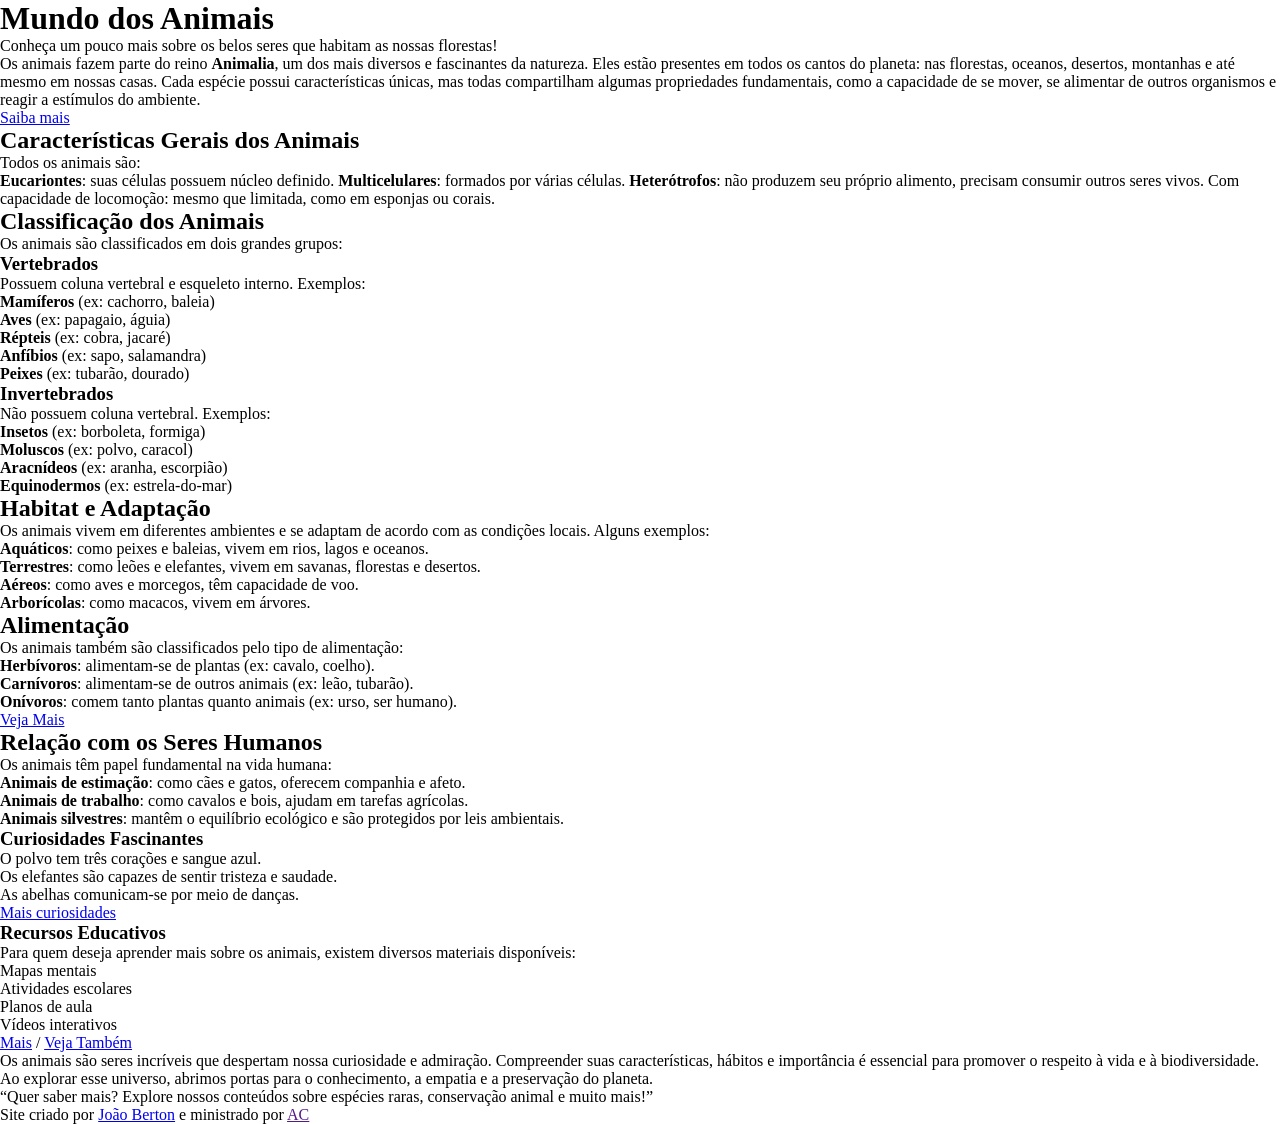
==== fauna.html @ 51085569 "Atualização pontual no conteúdo." ====
<!DOCTYPE html>
<html lang="pt-br">
<head>
    <meta charset="UTF-8">
    <meta name="viewport" content="width=device-width, initial-scale=1.0">
    <title>Projeto-fauna</title>
    <link rel="stylesheet" href="estilo.css">
</head>
<body>
    <header>
        <h1>Mundo dos Animais</h1>
        <p>
            Conheça um pouco mais sobre os belos seres que habitam as nossas florestas!
        </p> 
    </header>
    <section class="normal">
        Os animais fazem parte do reino <strong>Animalia</strong>, um dos mais diversos e fascinantes da natureza. Eles estão presentes em todos os cantos do planeta: nas florestas, oceanos, desertos, montanhas e até mesmo em nossas casas. Cada espécie possui características únicas, mas todas compartilham algumas propriedades fundamentais, como a capacidade de se mover, se alimentar de outros organismos e reagir a estímulos do ambiente. <br>
        <a href="https://brasilescola.uol.com.br/biologia/reino-animalia.htm" target="_blank">Saiba mais</a>
    </section>
<section class="imagem" id="img01">
        <h2>
            Características Gerais dos Animais
        </h2>
        Todos os animais são:
        <p>      <strong>Eucariontes</strong>: suas células possuem núcleo definido.
<strong>Multicelulares</strong>: formados por várias células.
<strong>Heterótrofos</strong>: não produzem seu próprio alimento, precisam consumir outros seres vivos.
        Com capacidade de locomoção: mesmo que limitada, como em esponjas ou corais.
        </p>
</section>
<section class="normal">
    <p>
         <h2>Classificação dos Animais</h2>
        Os animais são classificados em dois grandes grupos:
    </p>
    <p>
        <h3>Vertebrados</h3>
        Possuem coluna vertebral e esqueleto interno. Exemplos:
    </p>
    <strong>Mamíferos</strong> (ex: cachorro, baleia) <br>
    <strong>Aves</strong> (ex: papagaio, águia) <br>
    <strong>Répteis</strong> (ex: cobra, jacaré) <br>
    <strong>Anfíbios</strong> (ex: sapo, salamandra) <br>
    <strong>Peixes</strong> (ex: tubarão, dourado) <br>
    <p>
        <h3>Invertebrados</h3>
        Não possuem coluna vertebral. Exemplos:
    </p>
    <strong>Insetos</strong> (ex: borboleta, formiga) <br>
    <strong>Moluscos</strong> (ex: polvo, caracol) <br>
    <strong>Aracnídeos</strong> (ex: aranha, escorpião) <br>
<strong>Equinodermos</strong> (ex: estrela-do-mar) <br></section>
<section class="imagem" id="img02">
    <p>
        <h2>Habitat e Adaptação</h2>
        Os animais vivem em diferentes ambientes e se adaptam de acordo com as condições locais. Alguns exemplos:
    </p>
    <strong>Aquáticos</strong>: como peixes e baleias, vivem em rios, lagos e oceanos. <br>
    <strong>Terrestres</strong>: como leões e elefantes, vivem em savanas, florestas e desertos. <br>
    <strong>Aéreos</strong>: como aves e morcegos, têm capacidade de voo. <br>
    <strong>Arborícolas</strong>: como macacos, vivem em árvores. <br>
</section>
<section class="normal">
    <p>
        <h2>Alimentação</h2>
        Os animais também são classificados pelo tipo de alimentação:
    </p>
    <strong>Herbívoros</strong>: alimentam-se de plantas (ex: cavalo, coelho). <br>
    <strong>Carnívoros</strong>: alimentam-se de outros animais (ex: leão, tubarão). <br>
    <strong>Onívoros</strong>: comem tanto plantas quanto animais (ex: urso, ser humano).<br>
<a href="https://escolakids.uol.com.br/ciencias/alimentacao-dos-animais.htm" target="_blank">Veja Mais</a>
</section>
<section class="imagem" id="img03">
    <p>
        <h2>Relação com os Seres Humanos</h2>
        Os animais têm papel fundamental na vida humana:
    </p>
    <strong>Animais de estimação</strong>: como cães e gatos, oferecem companhia e afeto. <br>
    <strong>Animais de trabalho</strong>: como cavalos e bois, ajudam em tarefas agrícolas. <br>
    <strong>Animais silvestres</strong>: mantêm o equilíbrio ecológico e são protegidos por leis ambientais. <br>
        <h3>Curiosidades Fascinantes</h3>
        O polvo tem três corações e sangue azul.
        <br>
        Os elefantes são capazes de sentir tristeza e saudade.<br>
    As abelhas comunicam-se por meio de danças.<br> <a href="https://segredosdomundo.r7.com/curiosidades-sobre-animais/" target="_blank">Mais curiosidades</a></section>
    <section class="normal">
 <p>
        <h3> Recursos Educativos</h3>
        Para quem deseja aprender mais sobre os animais, existem diversos materiais disponíveis:
        </p>
        Mapas mentais<br>
        Atividades escolares<br>
        Planos de aula<br>
        Vídeos interativos<br>
         <a href="https://www.todamateria.com.br/fauna-e-flora/">Mais</a> / <a href="https://brasilescola.uol.com.br/geografia/biodiversidade.htm">Veja Também</a>
    <p>
        Os animais são seres incríveis que despertam nossa curiosidade e admiração. Compreender suas características, hábitos e importância é essencial para promover o respeito à vida e à biodiversidade. Ao explorar esse universo, abrimos portas para o conhecimento, a empatia e a preservação do planeta.
</p>
 “Quer saber mais? Explore nossos conteúdos sobre espécies raras, conservação animal e muito mais!” 
</section>
<footer>
     Site criado por <a href="https://joaobrton.github.io">João Berton</a> e ministrado por <a href="">AC</a>
</footer>
</body>
</html>
---- estilo.css ----
@charset "UTF-8";
@import url('https://fonts.googleapis.com/css2?family=Savate:ital,wght@0,200..900;1,200..900&display=swap');
@import url('https://fonts.googleapis.com/css2?family=Alegreya:ital,wght@0,400..900;1,400..900&display=swap');
:root {
    --fonte01:'Segoe UI', Tahoma, Geneva, Verdana, sans-serif ;
    --fonte02:"Savate", sans-serif;
    --fonte03:"Alegreya", serif;
}
* {
    margin: 0px;
    padding: 0px;
}
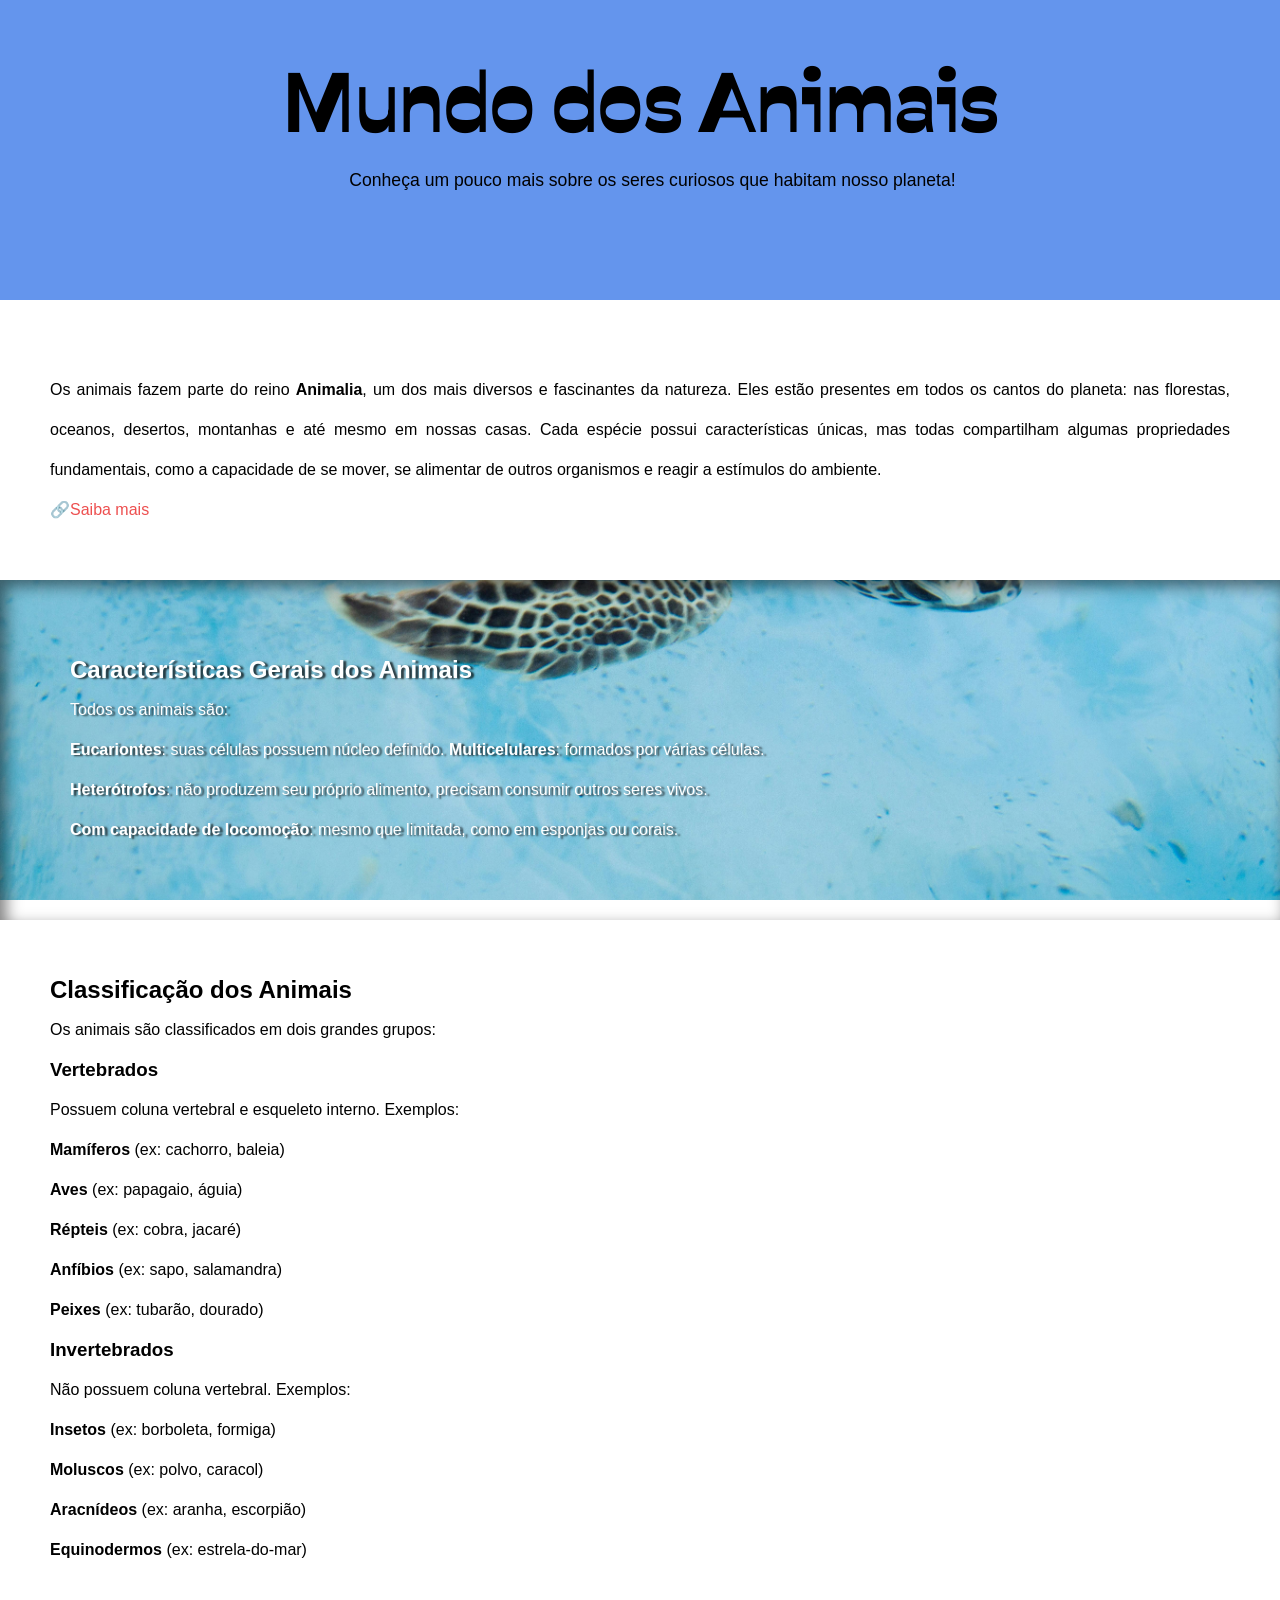
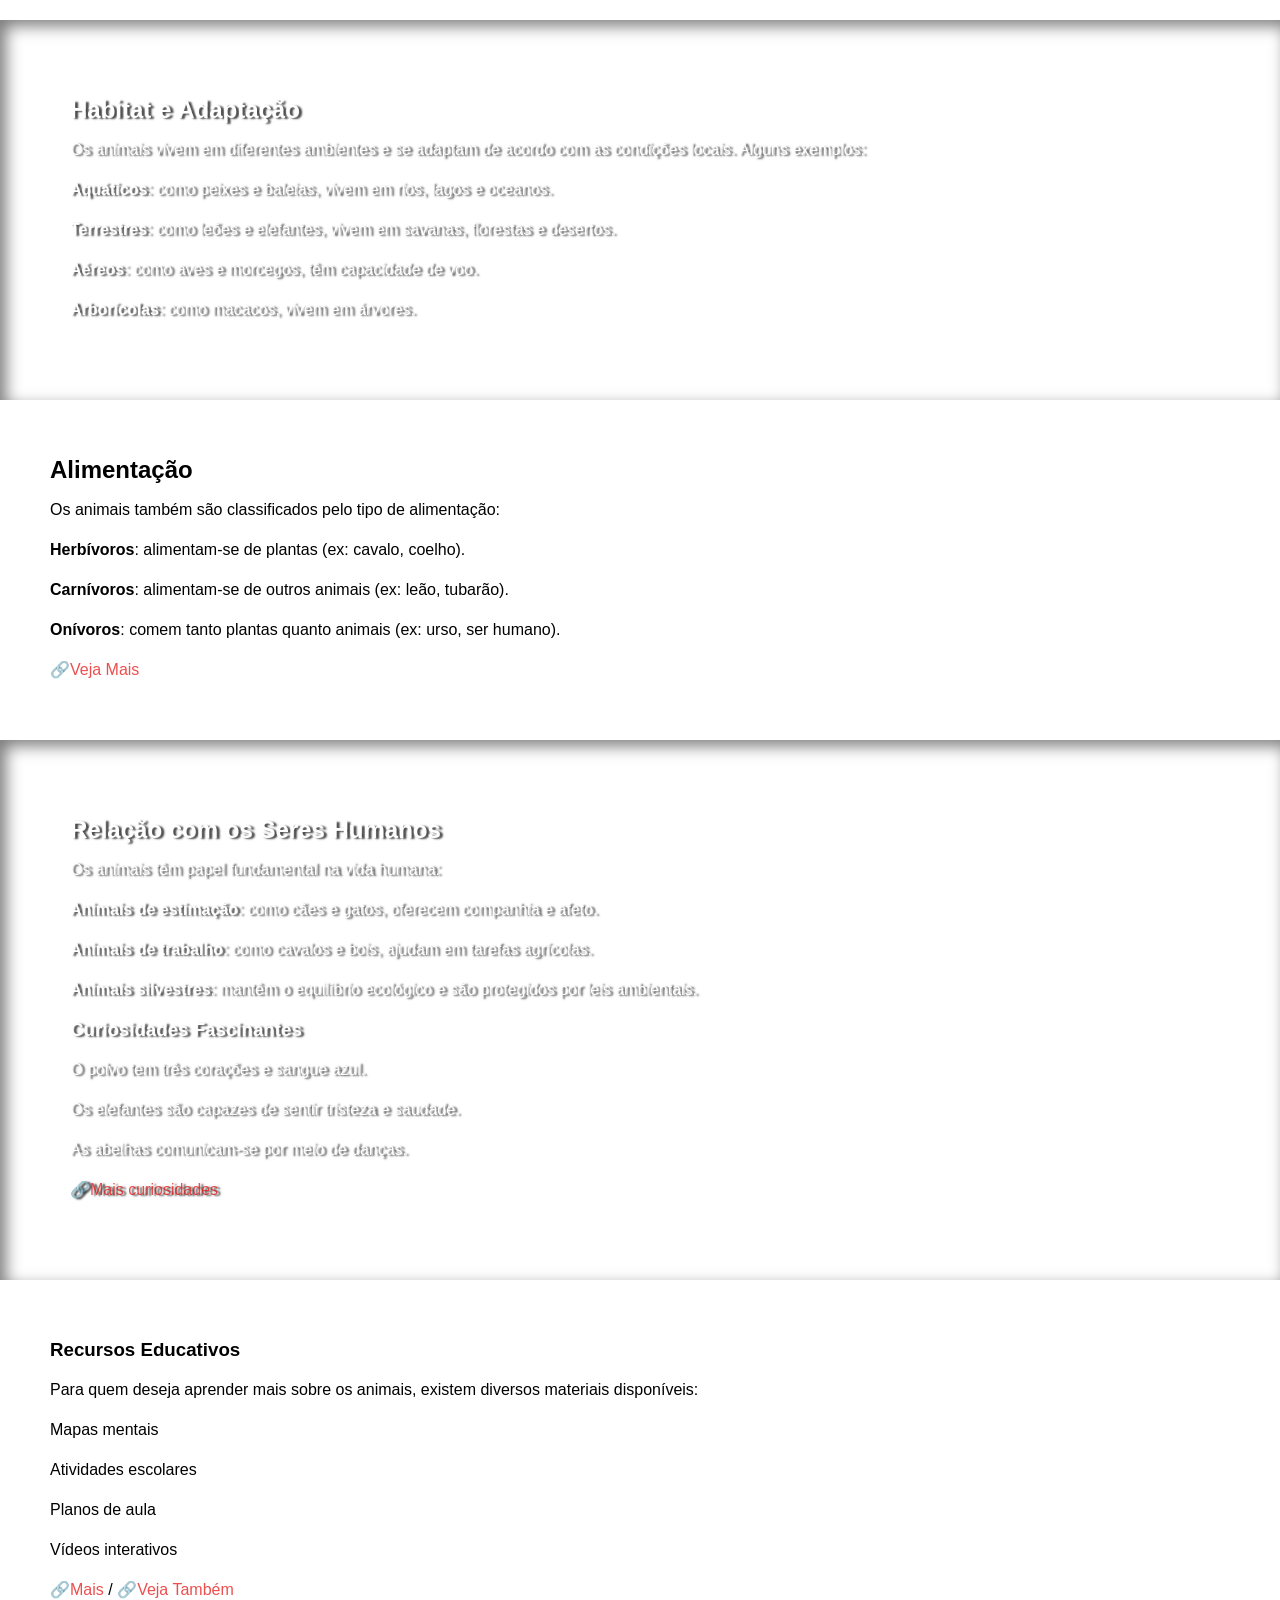
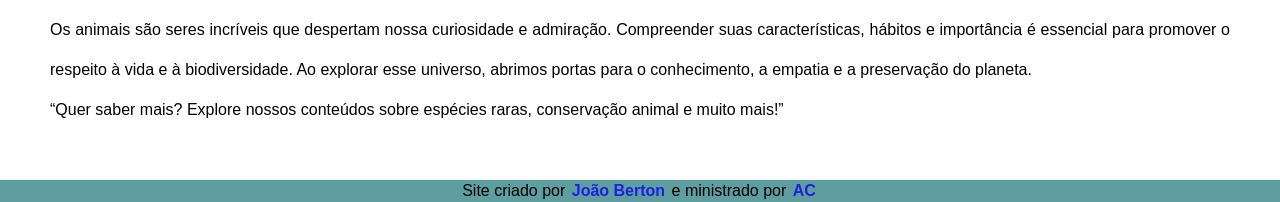
==== commit 66c28ae9: "Alguns ajustes na estrutura do CSS do projeto." ====
--- a/fauna.html
+++ b/fauna.html
@@ -10,7 +10,7 @@
     <header>
         <h1>Mundo dos Animais</h1>
         <p>
-            Conheça um pouco mais sobre os belos seres que habitam as nossas florestas!
+            Conheça um pouco mais sobre os seres curiosos que habitam nosso planeta!
         </p> 
     </header>
     <section class="normal">
@@ -18,15 +18,17 @@
         <a href="https://brasilescola.uol.com.br/biologia/reino-animalia.htm" target="_blank">Saiba mais</a>
     </section>
 <section class="imagem" id="img01">
-        <h2>
-            Características Gerais dos Animais
-        </h2>
-        Todos os animais são:
-        <p>      <strong>Eucariontes</strong>: suas células possuem núcleo definido.
-<strong>Multicelulares</strong>: formados por várias células.
-<strong>Heterótrofos</strong>: não produzem seu próprio alimento, precisam consumir outros seres vivos.
-        Com capacidade de locomoção: mesmo que limitada, como em esponjas ou corais.
-        </p>
+        <div>
+            <h2>
+                Características Gerais dos Animais
+            </h2>
+            Todos os animais são:
+            <p>      <strong>Eucariontes</strong>: suas células possuem núcleo definido.
+            <strong>Multicelulares</strong>: formados por várias células. <br>
+            <strong>Heterótrofos</strong>: não produzem seu próprio alimento, precisam consumir outros seres vivos. <br>
+            <strong>Com capacidade de locomoção</strong>: mesmo que limitada, como em esponjas ou corais. <br>
+            </p>
+        </div>
 </section>
 <section class="normal">
     <p>
--- a/estilo.css
+++ b/estilo.css
@@ -9,4 +9,93 @@
 * {
     margin: 0px;
     padding: 0px;
+}
+body {
+    height: 100vh;
+    font-family:var(--fonte01);
+    text-align: justify;
+    
+}
+header {
+    height: 200px;
+    background-color: cornflowerblue;
+    padding: 50px;
+    text-align:center;
+    margin-bottom: 20px;
+}
+header h1 {
+    font-size: 9vh;
+    font-family: var(--fonte02);
+    padding-bottom: 10px;
+}
+header > p {
+    padding: 5px;
+    font-size: 1.1em;
+    padding-left: 30px;
+}
+section {
+    line-height: 2.5em;
+    
+}
+section a {
+    text-decoration: none;
+    color: rgba(230, 8, 8, 0.714);
+    display: inline;
+}
+section a:hover {
+    background-color: rgb(198, 141, 164);
+    color: white;
+    text-decoration: underline;
+    border-radius: 10px;
+}
+section a::before {
+    content: '🔗';
+}
+section.normal {
+    padding: 50px;
+}
+section.imagem {
+    background-color: gray;
+    color: white;
+    padding: 70px;
+    text-shadow: 3px 1px 2px rgba(0, 0, 0, 0.742);
+}
+section#img01 {
+    background-image: url(imagens/tartaruga.jpg);
+    background-position: center center;
+    background-size: cover;
+    background-attachment: fixed;
+    box-shadow:inset 6px 6px 16px rgba(0, 0, 0, 0.516);
+}
+section#img02 {
+    background-image: url(imagens/papagaios.jpg);
+    background-position: center center;
+    background-size: 100vw;
+    background-attachment: fixed;
+    box-shadow:inset 6px 6px 16px rgba(0, 0, 0, 0.516);
+}
+section#img03 {
+    background-image: url(imagens/esquilo.jpg);
+    background-position: center center;
+    background-size: cover;
+    background-attachment: fixed;
+    box-shadow:inset 6px 6px 16px rgba(0, 0, 0, 0.516);
+}
+footer {
+    background-color: cadetblue;
+    color: black;
+    text-align: center;
+}
+footer > a {
+    text-decoration: none;
+    color: rgb(31, 31, 223);
+    font-weight: bold;
+    padding: 2px;
+    display: inline-block;
+}
+footer > a:hover {
+    background-color: rgba(0, 0, 255, 0.693);
+    color: white;
+    font-weight: normal;
+    border-radius: 10px;
 }
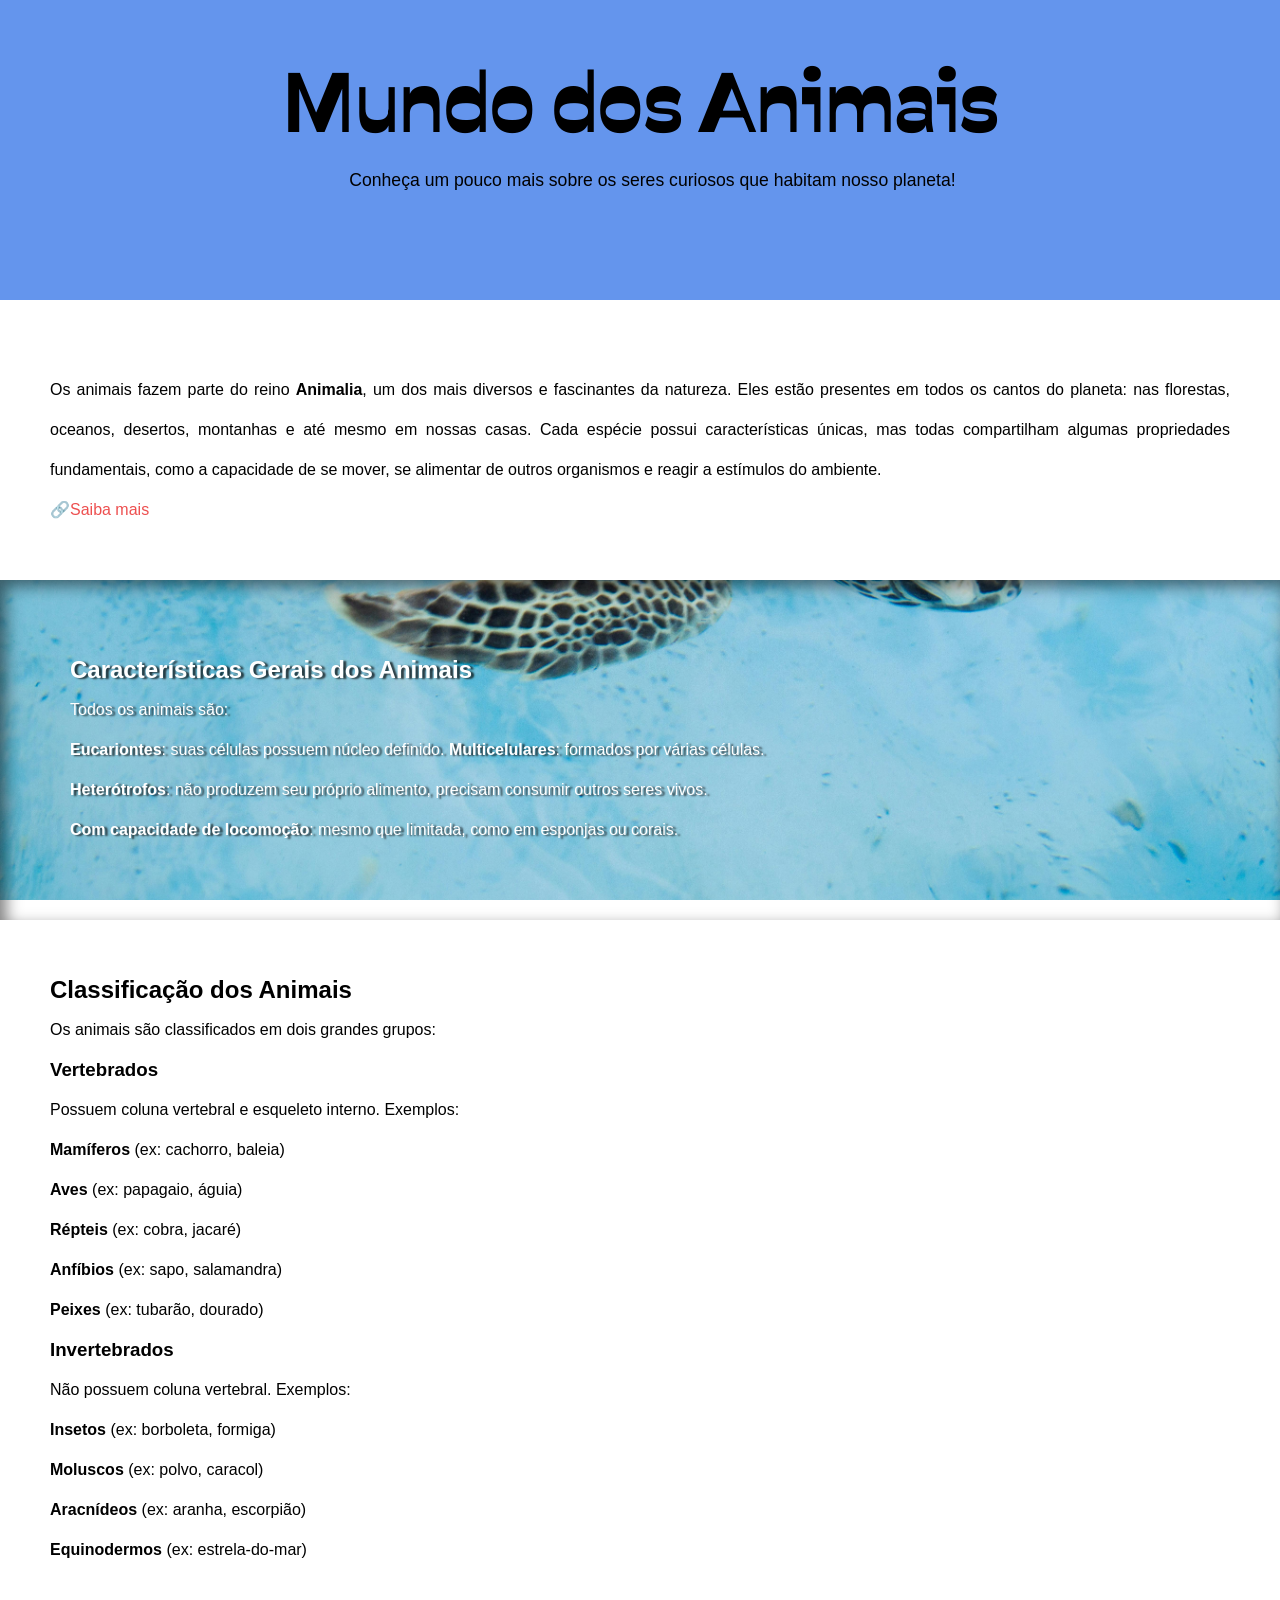
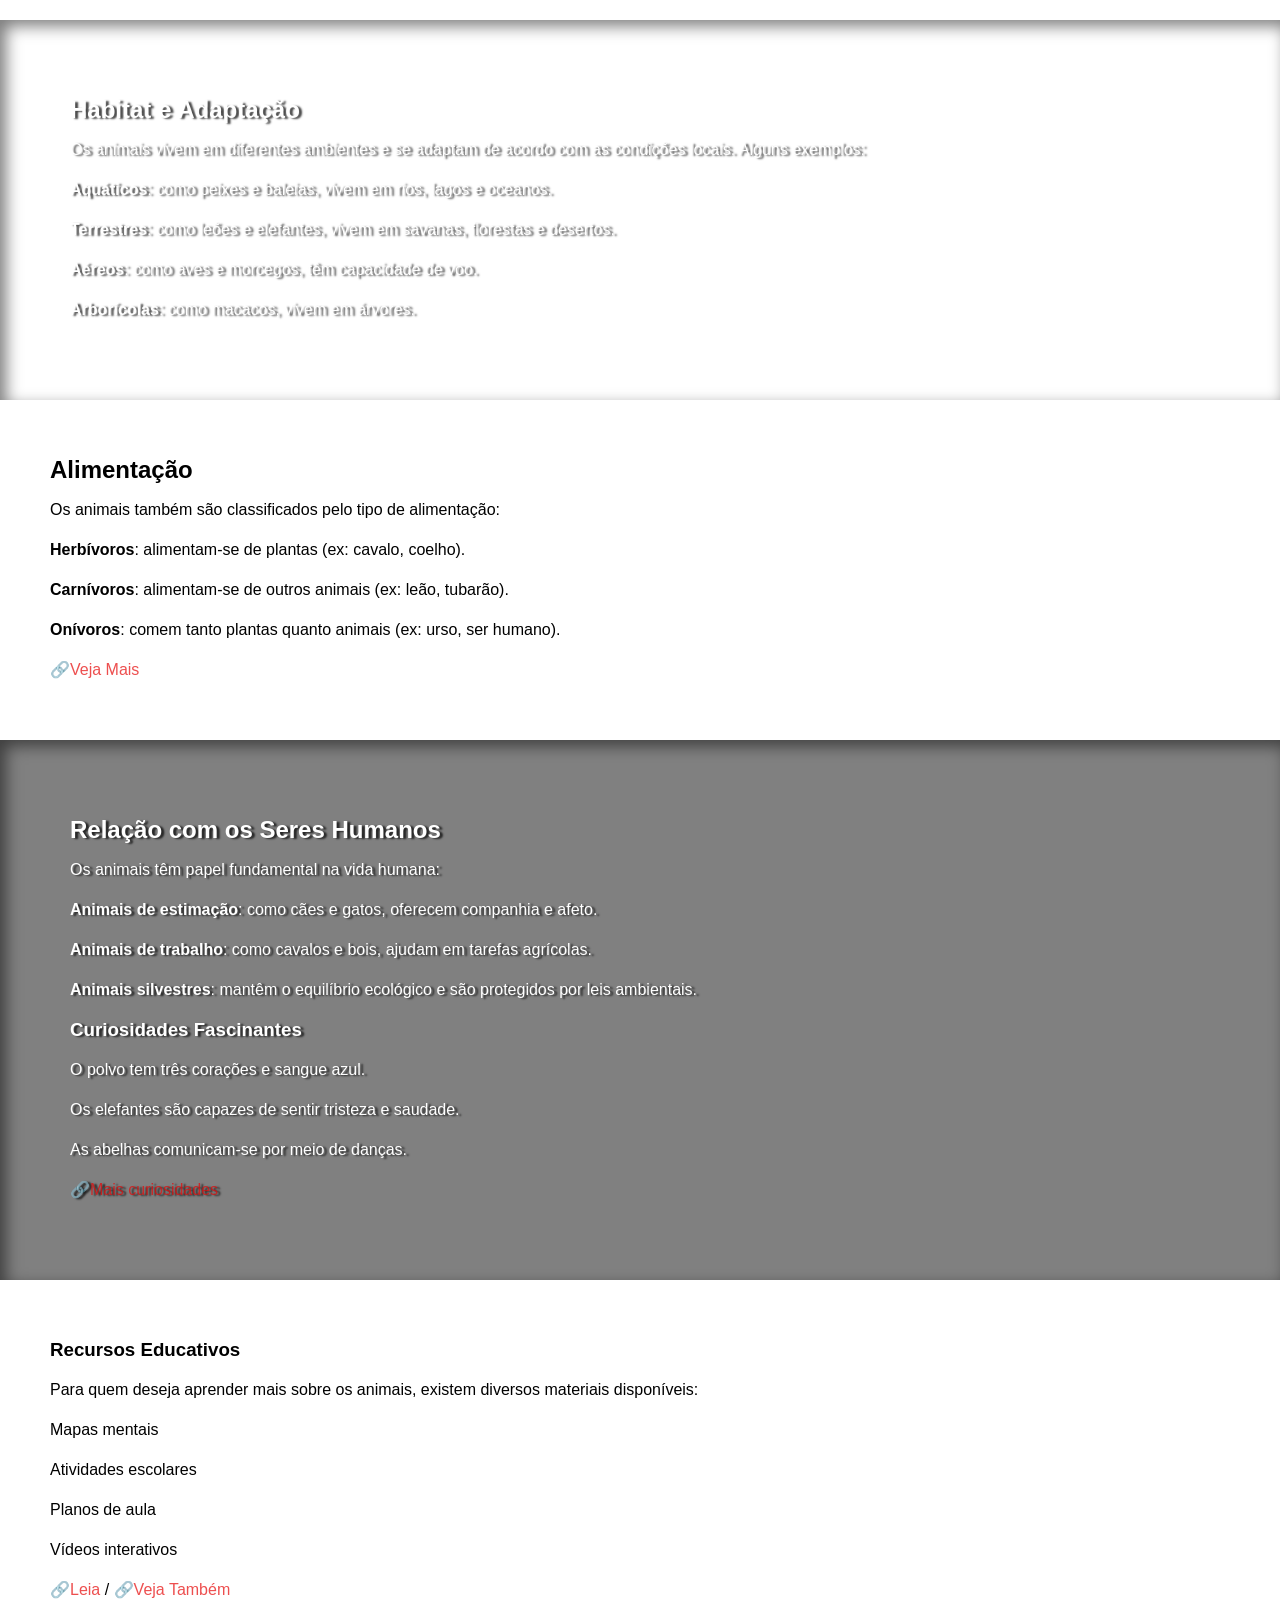
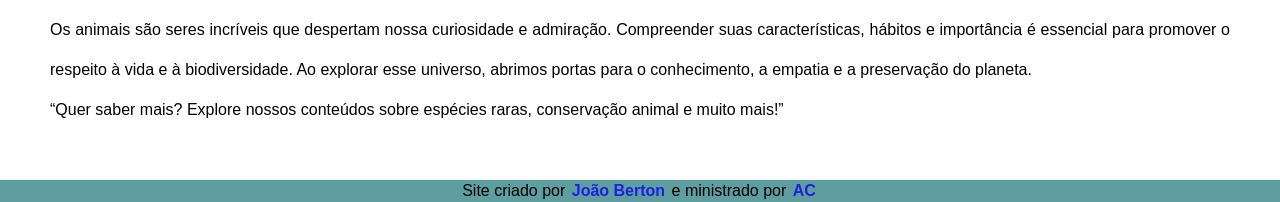
==== commit f5b994c8: "Pequenos ajustes nos arquivos." ====
--- a/fauna.html
+++ b/fauna.html
@@ -94,7 +94,7 @@
         Atividades escolares<br>
         Planos de aula<br>
         Vídeos interativos<br>
-         <a href="https://www.todamateria.com.br/fauna-e-flora/">Mais</a> / <a href="https://brasilescola.uol.com.br/geografia/biodiversidade.htm">Veja Também</a>
+         <a href="https://www.todamateria.com.br/fauna-e-flora/" target="_blank">Leia</a> / <a href="https://brasilescola.uol.com.br/geografia/biodiversidade.htm" target="_blank">Veja Também</a>
     <p>
         Os animais são seres incríveis que despertam nossa curiosidade e admiração. Compreender suas características, hábitos e importância é essencial para promover o respeito à vida e à biodiversidade. Ao explorar esse universo, abrimos portas para o conhecimento, a empatia e a preservação do planeta.
 </p>
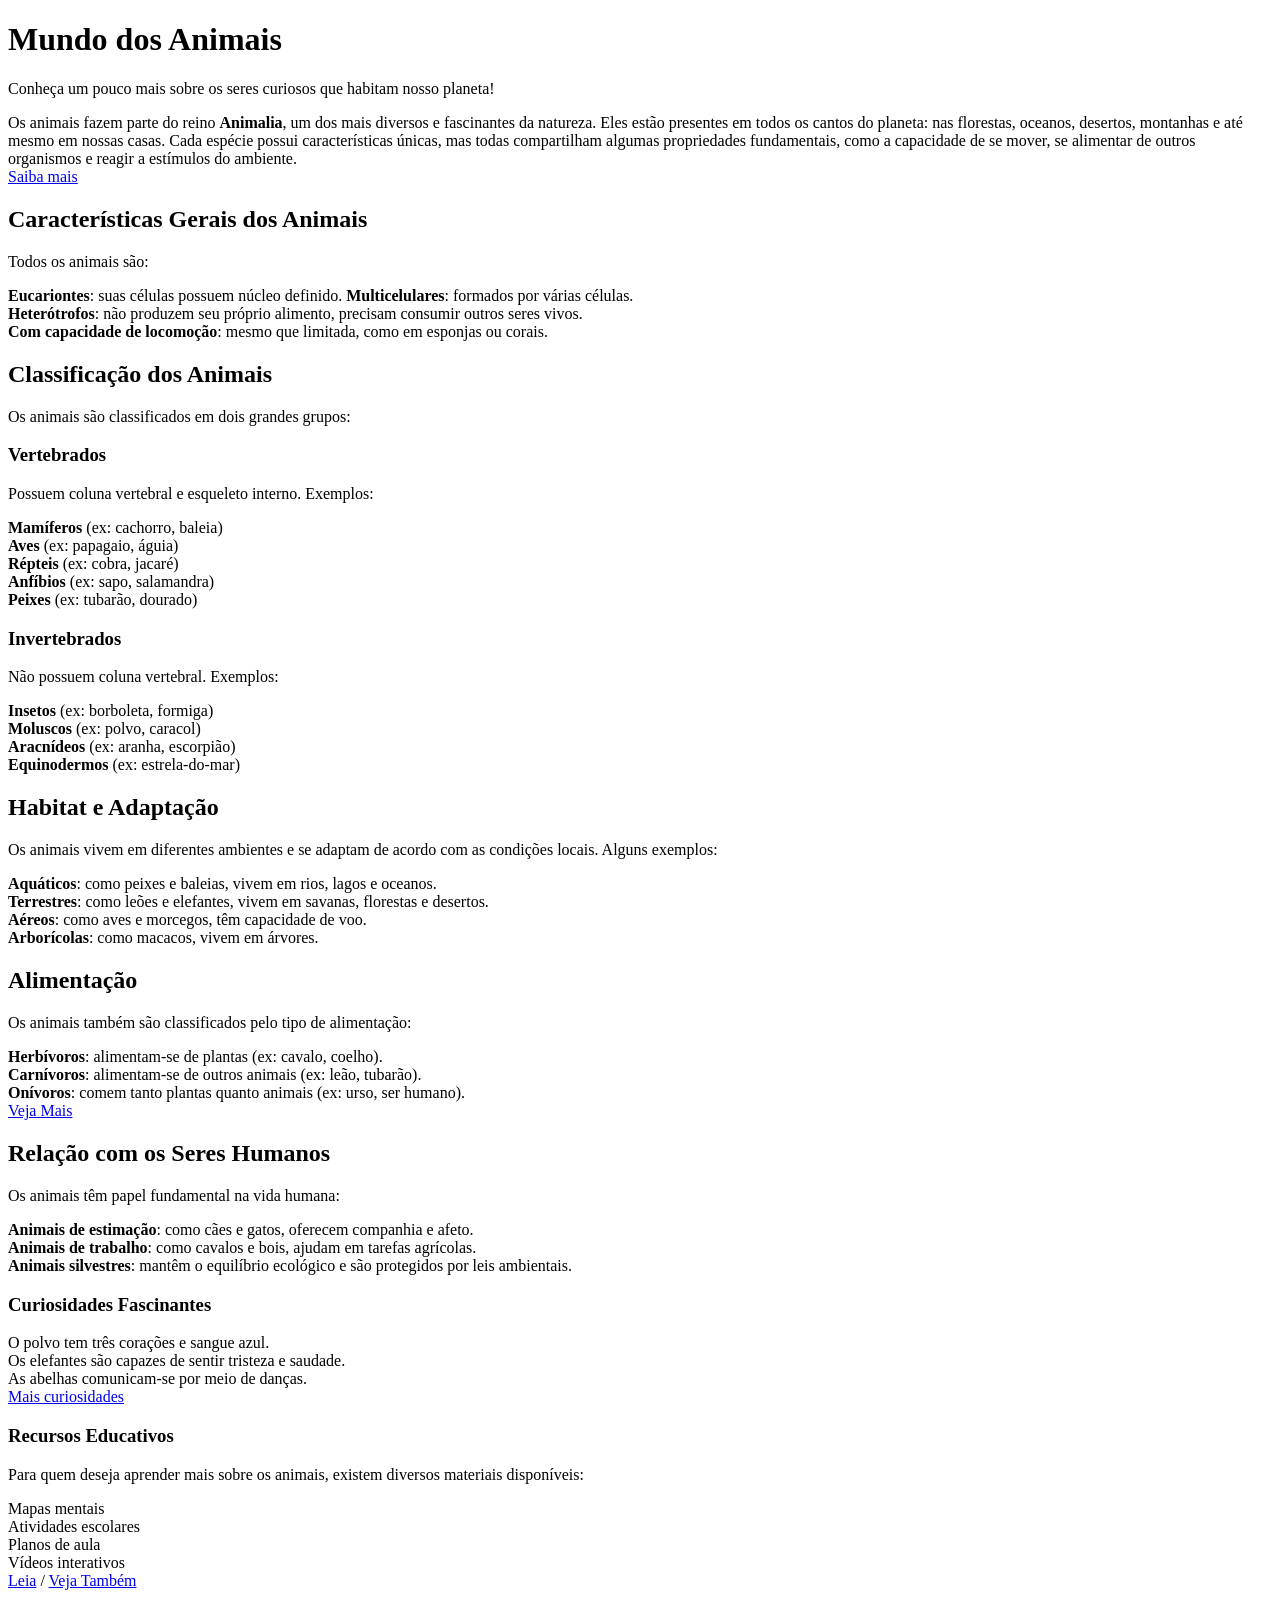
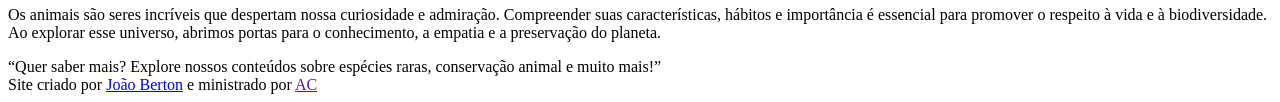
==== commit 17979689: "novos ajustes com os arquivos de estilo." ====
--- a/fauna.html
+++ b/fauna.html
@@ -4,7 +4,7 @@
     <meta charset="UTF-8">
     <meta name="viewport" content="width=device-width, initial-scale=1.0">
     <title>Projeto-fauna</title>
-    <link rel="stylesheet" href="estilo.css">
+    <link rel="stylesheet" href="estilo/style.css">
 </head>
 <body>
     <header>
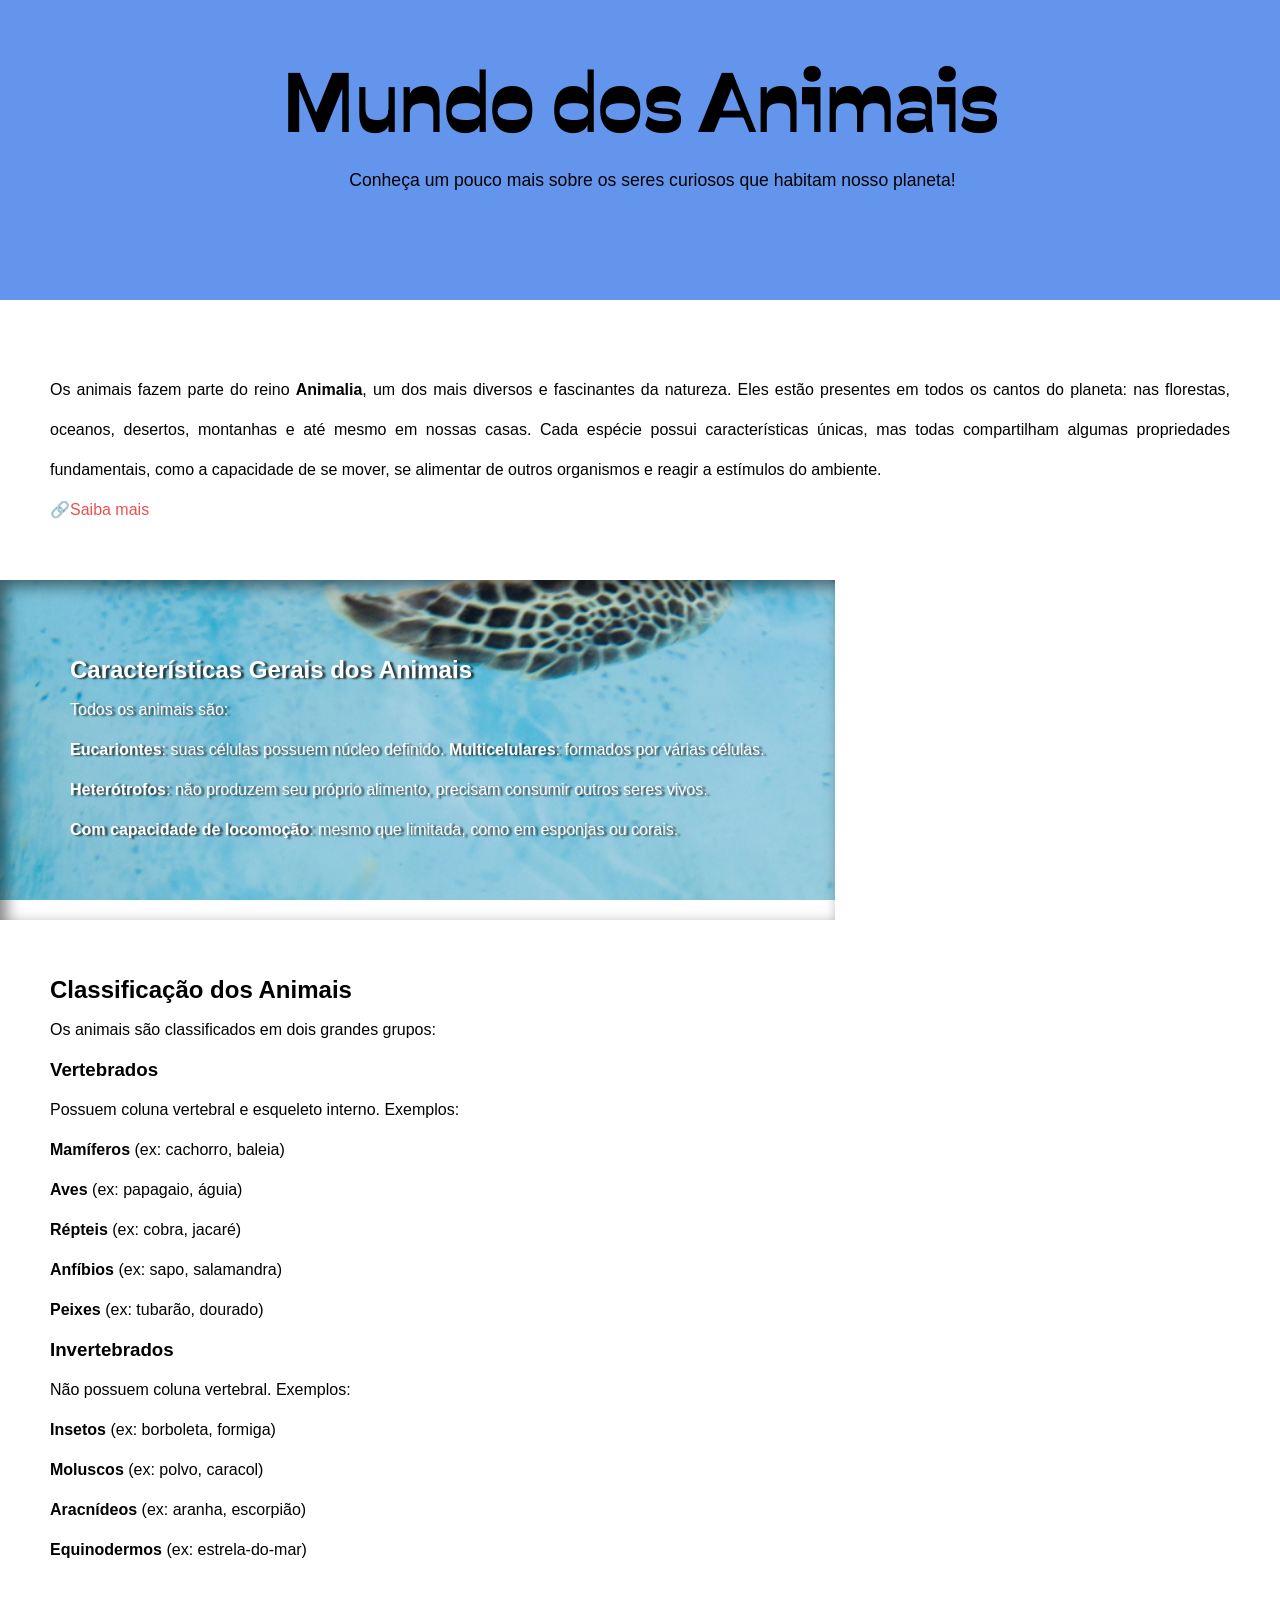
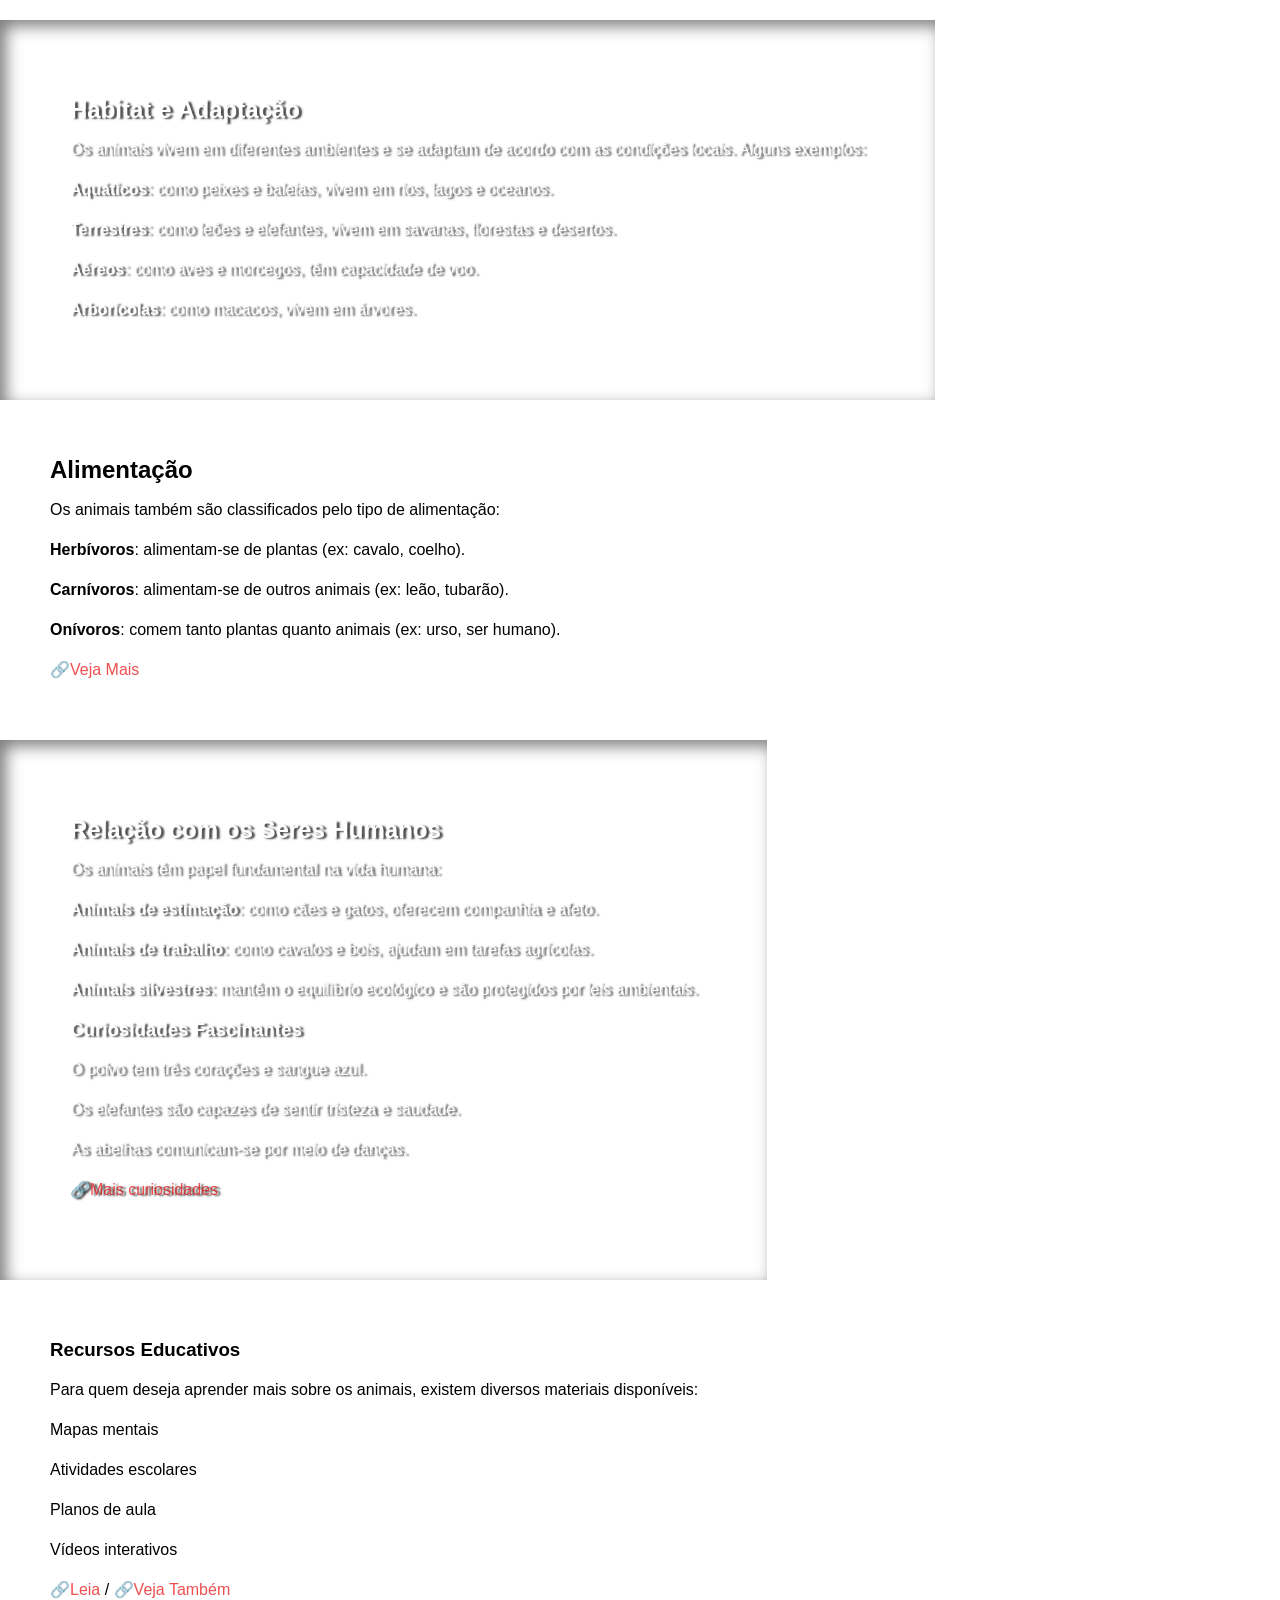
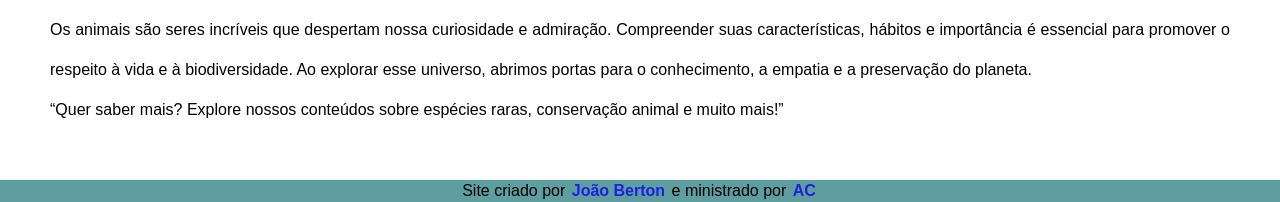
==== commit ce33492a: "Ajustes nas imagens." ====
--- a/fauna.html
+++ b/fauna.html
@@ -4,7 +4,7 @@
     <meta charset="UTF-8">
     <meta name="viewport" content="width=device-width, initial-scale=1.0">
     <title>Projeto-fauna</title>
-    <link rel="stylesheet" href="estilo/style.css">
+    <link rel="stylesheet" href="estilo/face.css">
 </head>
 <body>
     <header>
--- a/estilo/face.css
+++ b/estilo/face.css
@@ -0,0 +1,101 @@
+@charset "UTF-8";
+@import url('https://fonts.googleapis.com/css2?family=Savate:ital,wght@0,200..900;1,200..900&display=swap');
+@import url('https://fonts.googleapis.com/css2?family=Alegreya:ital,wght@0,400..900;1,400..900&display=swap');
+:root {
+    --fonte01:'Segoe UI', Tahoma, Geneva, Verdana, sans-serif ;
+    --fonte02:"Savate", sans-serif;
+    --fonte03:"Alegreya", serif;
+}
+* {
+    margin: 0px;
+    padding: 0px;
+}
+body {
+    height: 100vh;
+    font-family:var(--fonte01);
+    text-align: justify;
+    
+}
+header {
+    height: 200px;
+    background-color: cornflowerblue;
+    padding: 50px;
+    text-align:center;
+    margin-bottom: 20px;
+}
+header h1 {
+    font-size: 9vh;
+    font-family: var(--fonte02);
+    padding-bottom: 10px;
+}
+header > p {
+    padding: 5px;
+    font-size: 1.1em;
+    padding-left: 30px;
+}
+section {
+    line-height: 2.5em;
+    
+}
+section a {
+    text-decoration: none;
+    color: rgba(230, 8, 8, 0.714);
+    display: inline;
+}
+section a:hover {
+    background-color: rgb(198, 141, 164);
+    color: white;
+    text-decoration: underline;
+    border-radius: 10px;
+}
+section a::before {
+    content: '🔗';
+}
+section.normal {
+    padding: 50px;
+}
+section.imagem {
+    color: white;
+    padding: 70px;
+    text-shadow: 3px 1px 2px rgba(0, 0, 0, 0.742);
+    display: inline-block;
+    background-attachment: fixed;
+}
+section#img01 {
+    background-image: url(../imagens/tartaruga.jpg);
+    background-position: center center;
+    background-color: black;
+    background-size: cover;
+    box-shadow:inset 6px 6px 16px rgba(0, 0, 0, 0.516);
+}
+section#img02 {
+    background-image: url(../imagens/papagaios.jpg);
+    background-position: center center;
+    background-color: black;
+    background-size: contain;
+    box-shadow:inset 6px 6px 16px rgba(0, 0, 0, 0.516);
+}
+section#img03 {
+    background-image: url(../imagens/esquilo.jpg);
+    background-position: center center;
+    background-size: cover;
+    box-shadow:inset 6px 6px 16px rgba(0, 0, 0, 0.516);
+}
+footer {
+    background-color: cadetblue;
+    color: black;
+    text-align: center;
+}
+footer > a {
+    text-decoration: none;
+    color: rgb(31, 31, 223);
+    font-weight: bold;
+    padding: 2px;
+    display: inline-block;
+}
+footer > a:hover {
+    background-color: rgba(0, 0, 255, 0.693);
+    color: white;
+    font-weight: normal;
+    border-radius: 10px;
+}
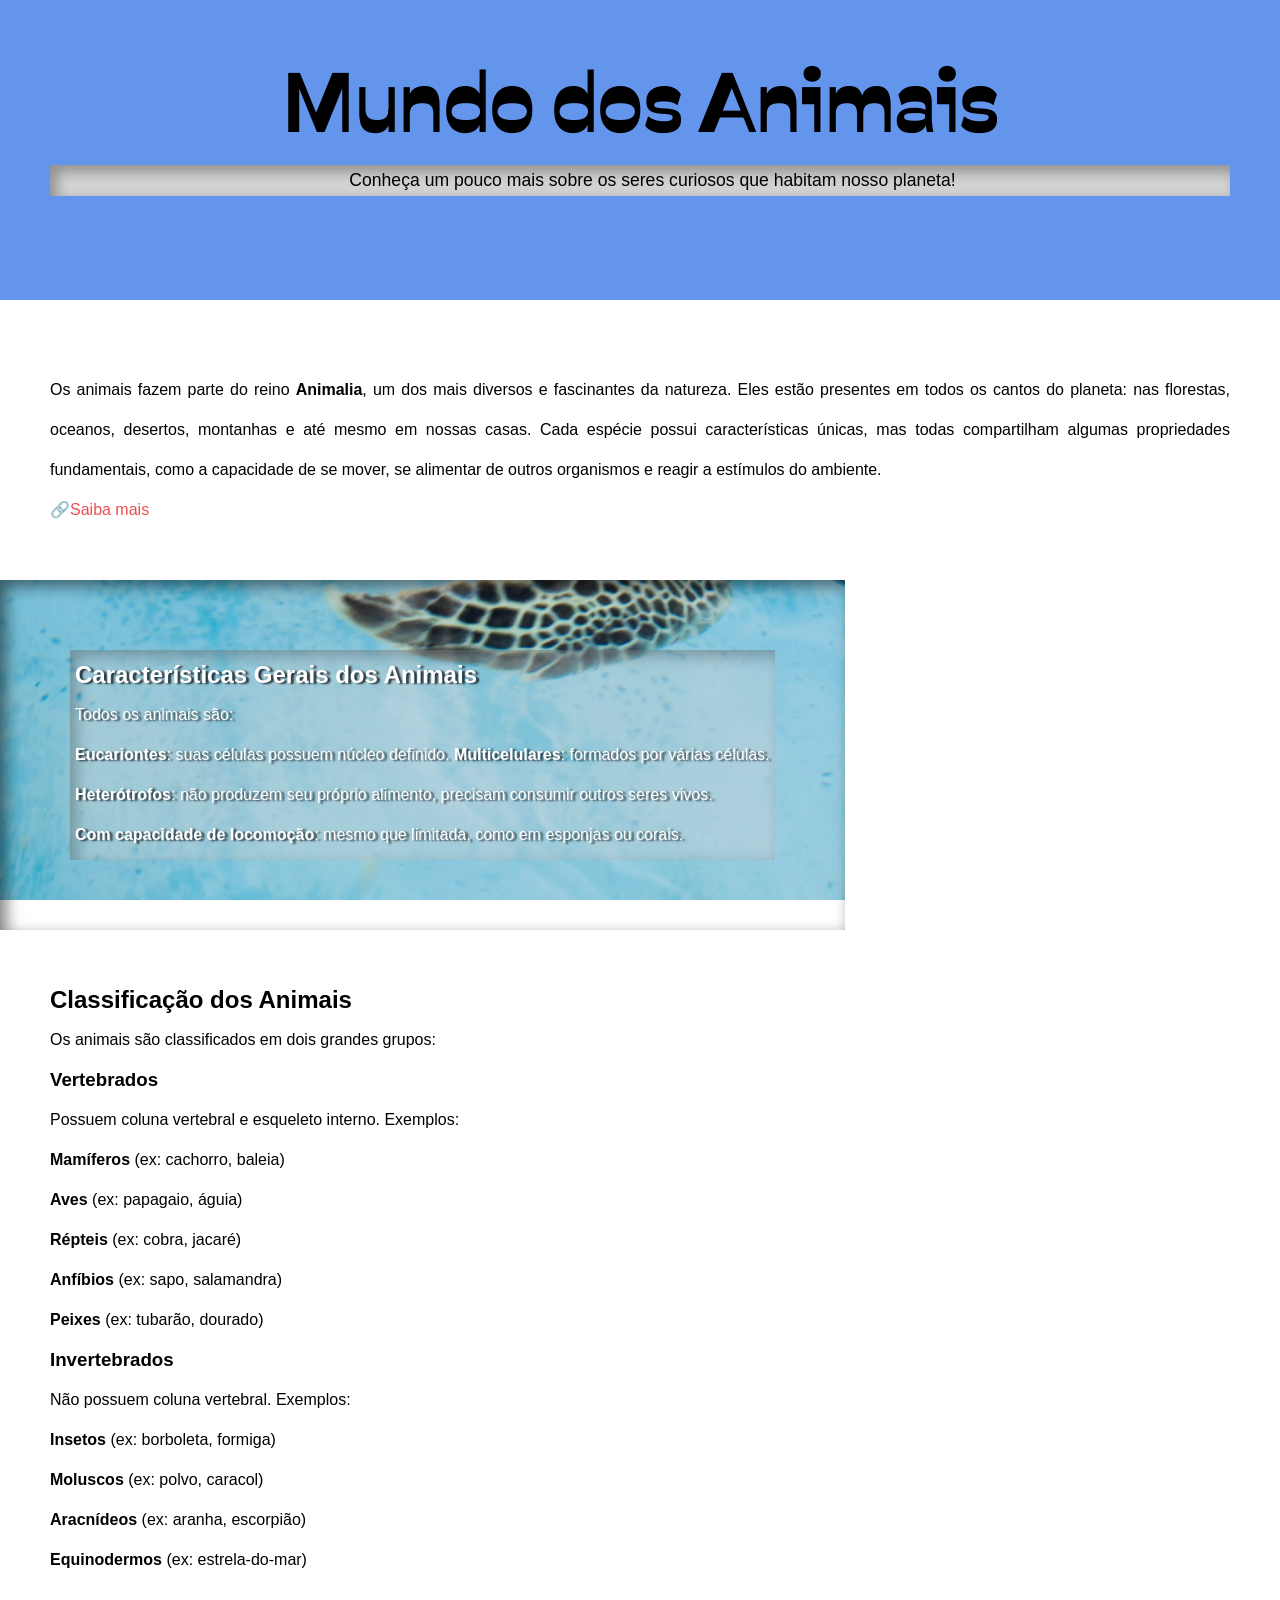
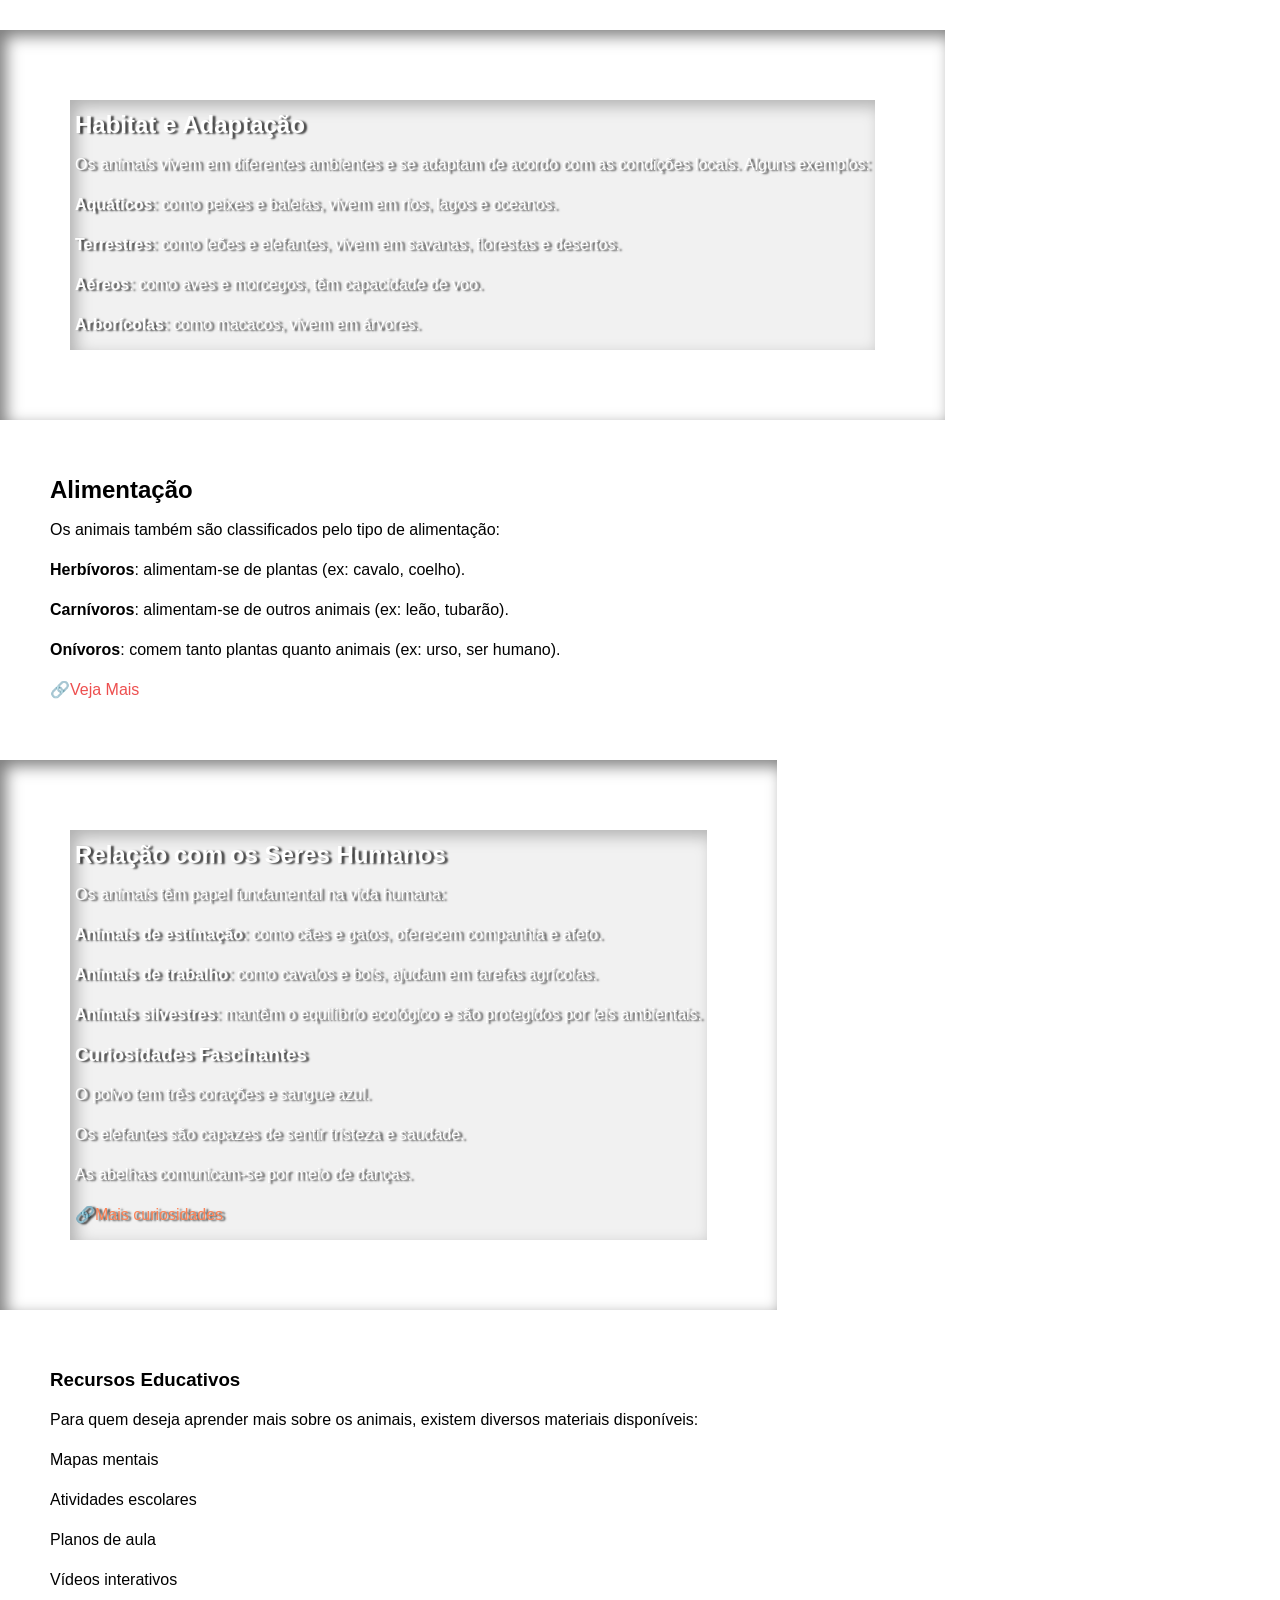
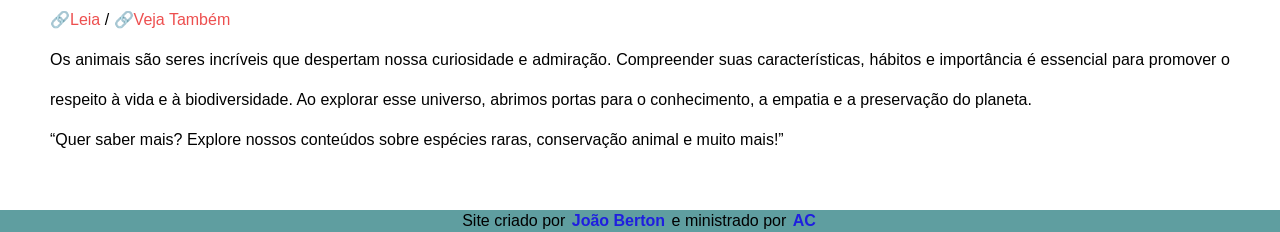
==== commit 1f7325d4: "Falhas de exibição corrigidas. Projeto está completo!" ====
--- a/fauna.html
+++ b/fauna.html
@@ -53,14 +53,16 @@
     <strong>Aracnídeos</strong> (ex: aranha, escorpião) <br>
 <strong>Equinodermos</strong> (ex: estrela-do-mar) <br></section>
 <section class="imagem" id="img02">
-    <p>
-        <h2>Habitat e Adaptação</h2>
-        Os animais vivem em diferentes ambientes e se adaptam de acordo com as condições locais. Alguns exemplos:
-    </p>
-    <strong>Aquáticos</strong>: como peixes e baleias, vivem em rios, lagos e oceanos. <br>
-    <strong>Terrestres</strong>: como leões e elefantes, vivem em savanas, florestas e desertos. <br>
-    <strong>Aéreos</strong>: como aves e morcegos, têm capacidade de voo. <br>
-    <strong>Arborícolas</strong>: como macacos, vivem em árvores. <br>
+    <div>
+        <p>
+            <h2>Habitat e Adaptação</h2>
+            Os animais vivem em diferentes ambientes e se adaptam de acordo com as condições locais. Alguns exemplos:
+        </p>
+        <strong>Aquáticos</strong>: como peixes e baleias, vivem em rios, lagos e oceanos. <br>
+        <strong>Terrestres</strong>: como leões e elefantes, vivem em savanas, florestas e desertos. <br>
+        <strong>Aéreos</strong>: como aves e morcegos, têm capacidade de voo. <br>
+        <strong>Arborícolas</strong>: como macacos, vivem em árvores. <br>
+    </div>
 </section>
 <section class="normal">
     <p>
@@ -73,18 +75,20 @@
 <a href="https://escolakids.uol.com.br/ciencias/alimentacao-dos-animais.htm" target="_blank">Veja Mais</a>
 </section>
 <section class="imagem" id="img03">
-    <p>
-        <h2>Relação com os Seres Humanos</h2>
-        Os animais têm papel fundamental na vida humana:
-    </p>
-    <strong>Animais de estimação</strong>: como cães e gatos, oferecem companhia e afeto. <br>
-    <strong>Animais de trabalho</strong>: como cavalos e bois, ajudam em tarefas agrícolas. <br>
-    <strong>Animais silvestres</strong>: mantêm o equilíbrio ecológico e são protegidos por leis ambientais. <br>
-        <h3>Curiosidades Fascinantes</h3>
-        O polvo tem três corações e sangue azul.
-        <br>
-        Os elefantes são capazes de sentir tristeza e saudade.<br>
-    As abelhas comunicam-se por meio de danças.<br> <a href="https://segredosdomundo.r7.com/curiosidades-sobre-animais/" target="_blank">Mais curiosidades</a></section>
+    <div>
+        <p>
+            <h2>Relação com os Seres Humanos</h2>
+            Os animais têm papel fundamental na vida humana:
+        </p>
+        <strong>Animais de estimação</strong>: como cães e gatos, oferecem companhia e afeto. <br>
+        <strong>Animais de trabalho</strong>: como cavalos e bois, ajudam em tarefas agrícolas. <br>
+        <strong>Animais silvestres</strong>: mantêm o equilíbrio ecológico e são protegidos por leis ambientais. <br>
+            <h3>Curiosidades Fascinantes</h3>
+            O polvo tem três corações e sangue azul.
+            <br>
+            Os elefantes são capazes de sentir tristeza e saudade.<br>
+        As abelhas comunicam-se por meio de danças.<br> <a href="https://segredosdomundo.r7.com/curiosidades-sobre-animais/" style="color: rgb(252, 131, 87);" target="_blank">Mais curiosidades</a>
+    </div></section>
     <section class="normal">
  <p>
         <h3> Recursos Educativos</h3>
--- a/estilo/face.css
+++ b/estilo/face.css
@@ -32,6 +32,8 @@
     padding: 5px;
     font-size: 1.1em;
     padding-left: 30px;
+    background-color: lightgrey;
+    box-shadow: inset 6px 6px 13px 1px rgba(0, 0, 0, 0.315);
 }
 section {
     line-height: 2.5em;
@@ -60,6 +62,12 @@
     text-shadow: 3px 1px 2px rgba(0, 0, 0, 0.742);
     display: inline-block;
     background-attachment: fixed;
+}
+section > div {
+    background-color: rgba(211, 211, 211, 0.322);
+    box-shadow:inset 6px 6px 16px rgba(0, 0, 0, 0.271);
+    padding: 5px;
+    display: inline-block;
 }
 section#img01 {
     background-image: url(../imagens/tartaruga.jpg);
